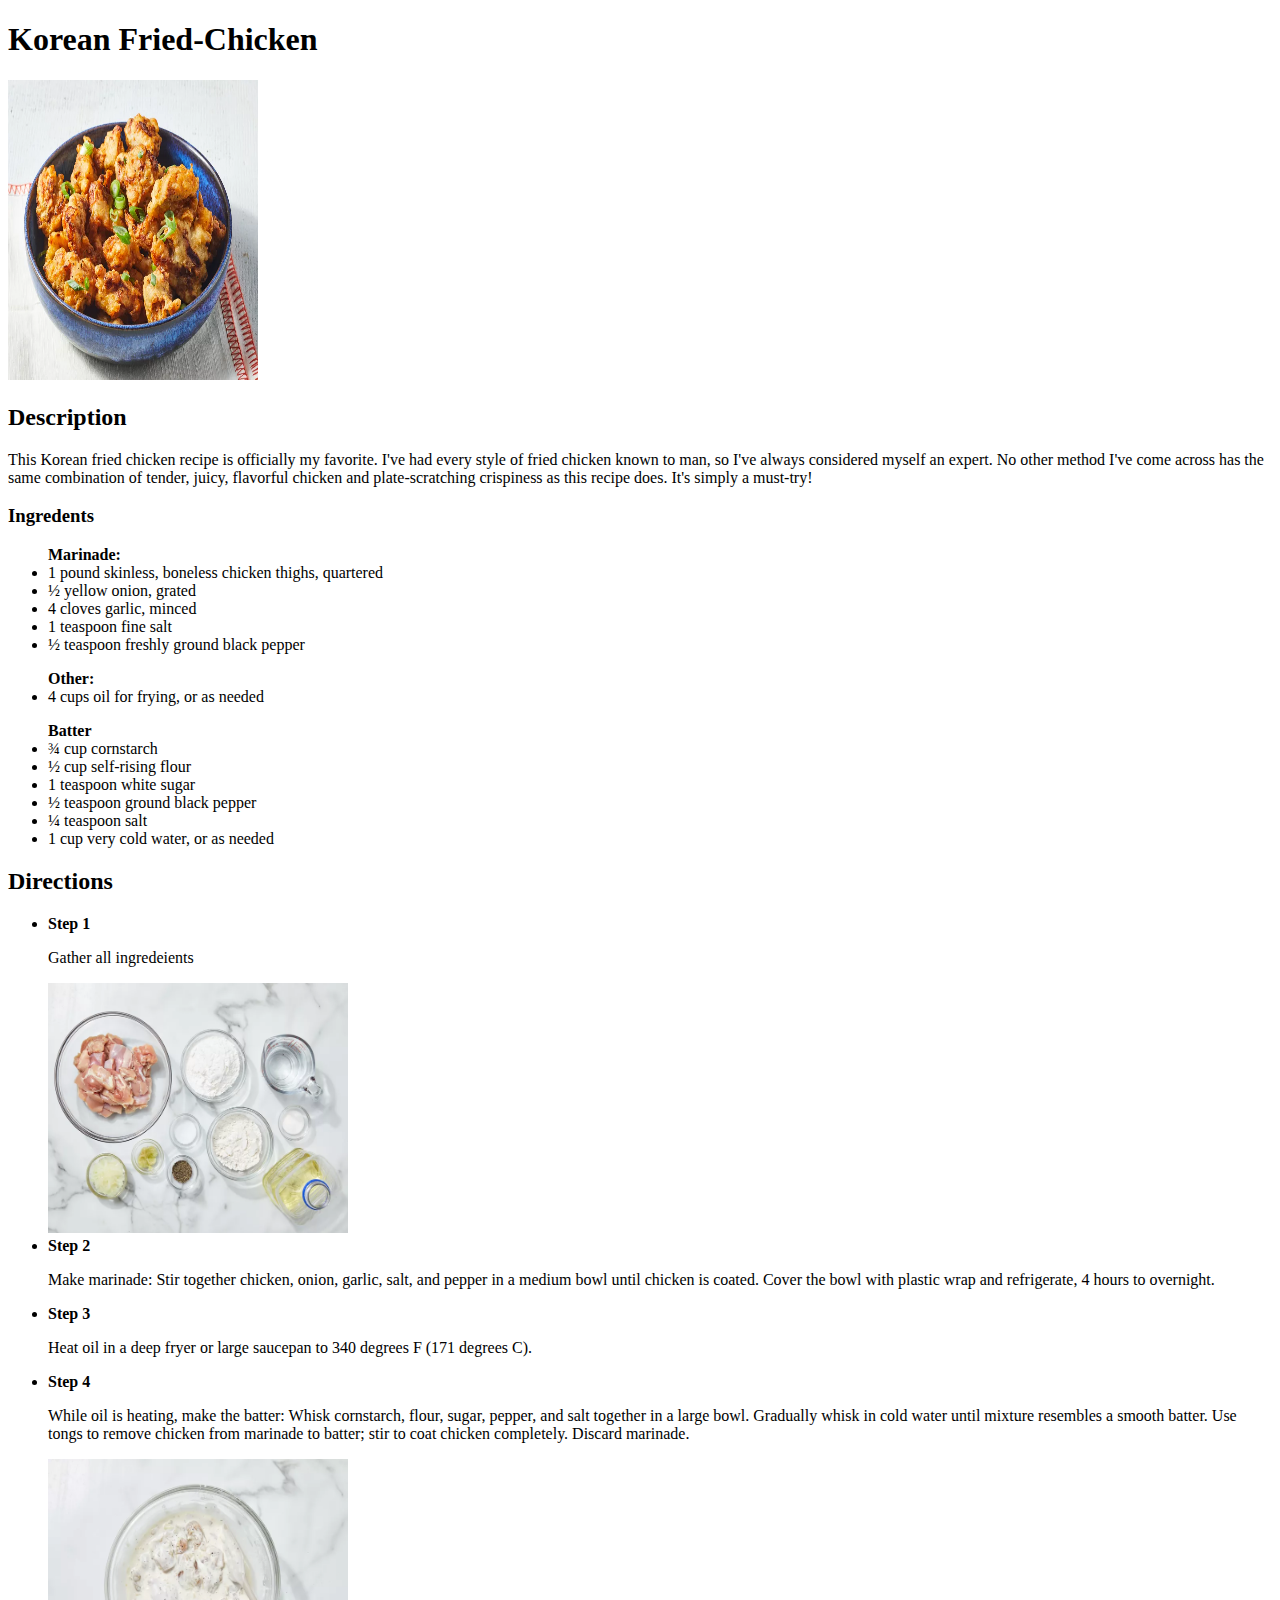
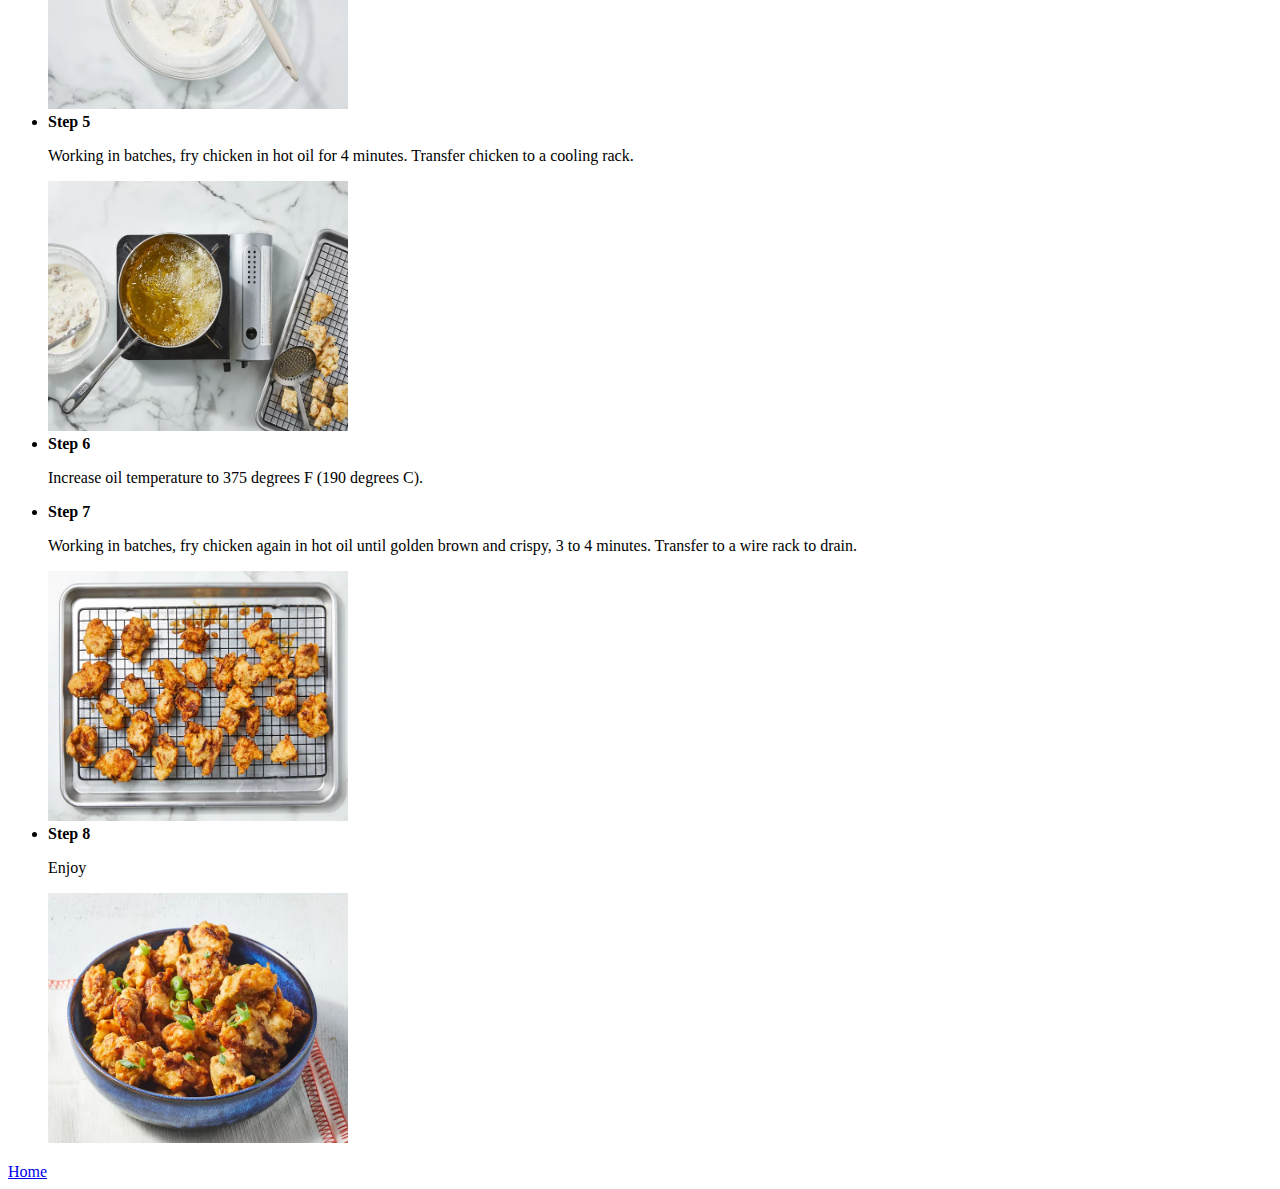
==== recipes/korean-fried-chicken.html @ aa196282 "Building a digital Cooking Recipe manual" ====
<!DOCTYPE html>
<html lang="en">
<head>
    <meta charset="UTF-8">
    <meta name="viewport" content="width=device-width, initial-scale=1.0">
    <title>Document</title>
</head>
<body>
    <h1>Korean Fried-Chicken</h1>
    <img src="../recipes/images/korean-fried-chicken.webp" alt="korean fried chicken" height="300px" width="250px">
   <h2>Description</h2>
   <p>This Korean fried chicken recipe is officially my favorite. I've had every style of fried chicken known to man, so I've always considered myself an expert. No other method I've come across has the same combination of tender, juicy, flavorful chicken and plate-scratching crispiness as this recipe does. It's simply a must-try!</p>
   <h3>Ingredents</h3>
   <ul>
    <strong>Marinade:</strong>
    <li>1 pound skinless, boneless chicken thighs, quartered</li>
    <li>½ yellow onion, grated</li>
    <li>4 cloves garlic, minced</li>
    <li>1 teaspoon fine salt</li>
    <li>½ teaspoon freshly ground black pepper</li>
   </ul>
   <ul>
    <strong>Other:</strong>
    <li>4 cups oil for frying, or as needed</li>
   </ul>
   <ul><strong>Batter</strong>
    <li>¾ cup cornstarch</li>
    <li>½ cup self-rising flour</li>
    <li>1 teaspoon white sugar</li>
    <li>½ teaspoon ground black pepper</li>
    <li>¼ teaspoon salt</li>
    <li>1 cup very cold water, or as needed</li>
   </ul>
   <h2>Directions</h2>
   <ul>
     <li><strong>Step 1</strong>
    <p>Gather all ingredeients</p>
   <img src="../recipes/images/chicken-ingredents.webp" alt="chiken Ingredents" height="250px" width="300px">
   </li>
       <li><strong>Step 2</strong> 
        <p>Make marinade: Stir together chicken, onion, garlic, salt, and pepper in a medium bowl until chicken is coated. Cover the bowl with plastic wrap and refrigerate, 4 hours to overnight.</p>
    </li>
    <li><strong>Step 3</strong>
        <p>Heat oil in a deep fryer or large saucepan to 340 degrees F (171 degrees C).</p>
    </li>
    <li><strong>Step 4</strong>
        <p>While oil is heating, make the batter: Whisk cornstarch, flour, sugar, pepper, and salt together in a large bowl. Gradually whisk in cold water until mixture resembles a smooth batter. Use tongs to remove chicken from marinade to batter; stir to coat chicken completely. Discard marinade.</p>
        <img src="../recipes/images/marinade.webp" alt="marinade" height="250px" width="300px">
    </li>
    <li><strong>Step 5</strong>
        <p>Working in batches, fry chicken in hot oil for 4 minutes. Transfer chicken to a cooling rack.</p>
        <img src="../recipes/images/frying.webp" alt="heated oil" height="250px" width="300px">
    </li>
    <li><strong>Step 6</strong>
        <p>Increase oil temperature to 375 degrees F (190 degrees C).</p>
    </li>
    <li><strong>Step 7</strong>
        <p>Working in batches, fry chicken again in hot oil until golden brown and crispy, 3 to 4 minutes. Transfer to a wire rack to drain.</p>
        <img src="../recipes/images/fried.webp" alt="Allow to drain off oil" height="250px" width="300px">
    </li>
    <li><strong>Step 8</strong>
        <p>Enjoy</p>
        <img src="../recipes/images/korean-fried-chicken.webp" alt="A bowl of Korean Fried Chicken" height="250px" width="300px">
    </li>
   </ul>
   <a href="../index.html">Home</a>
</body>
</html>
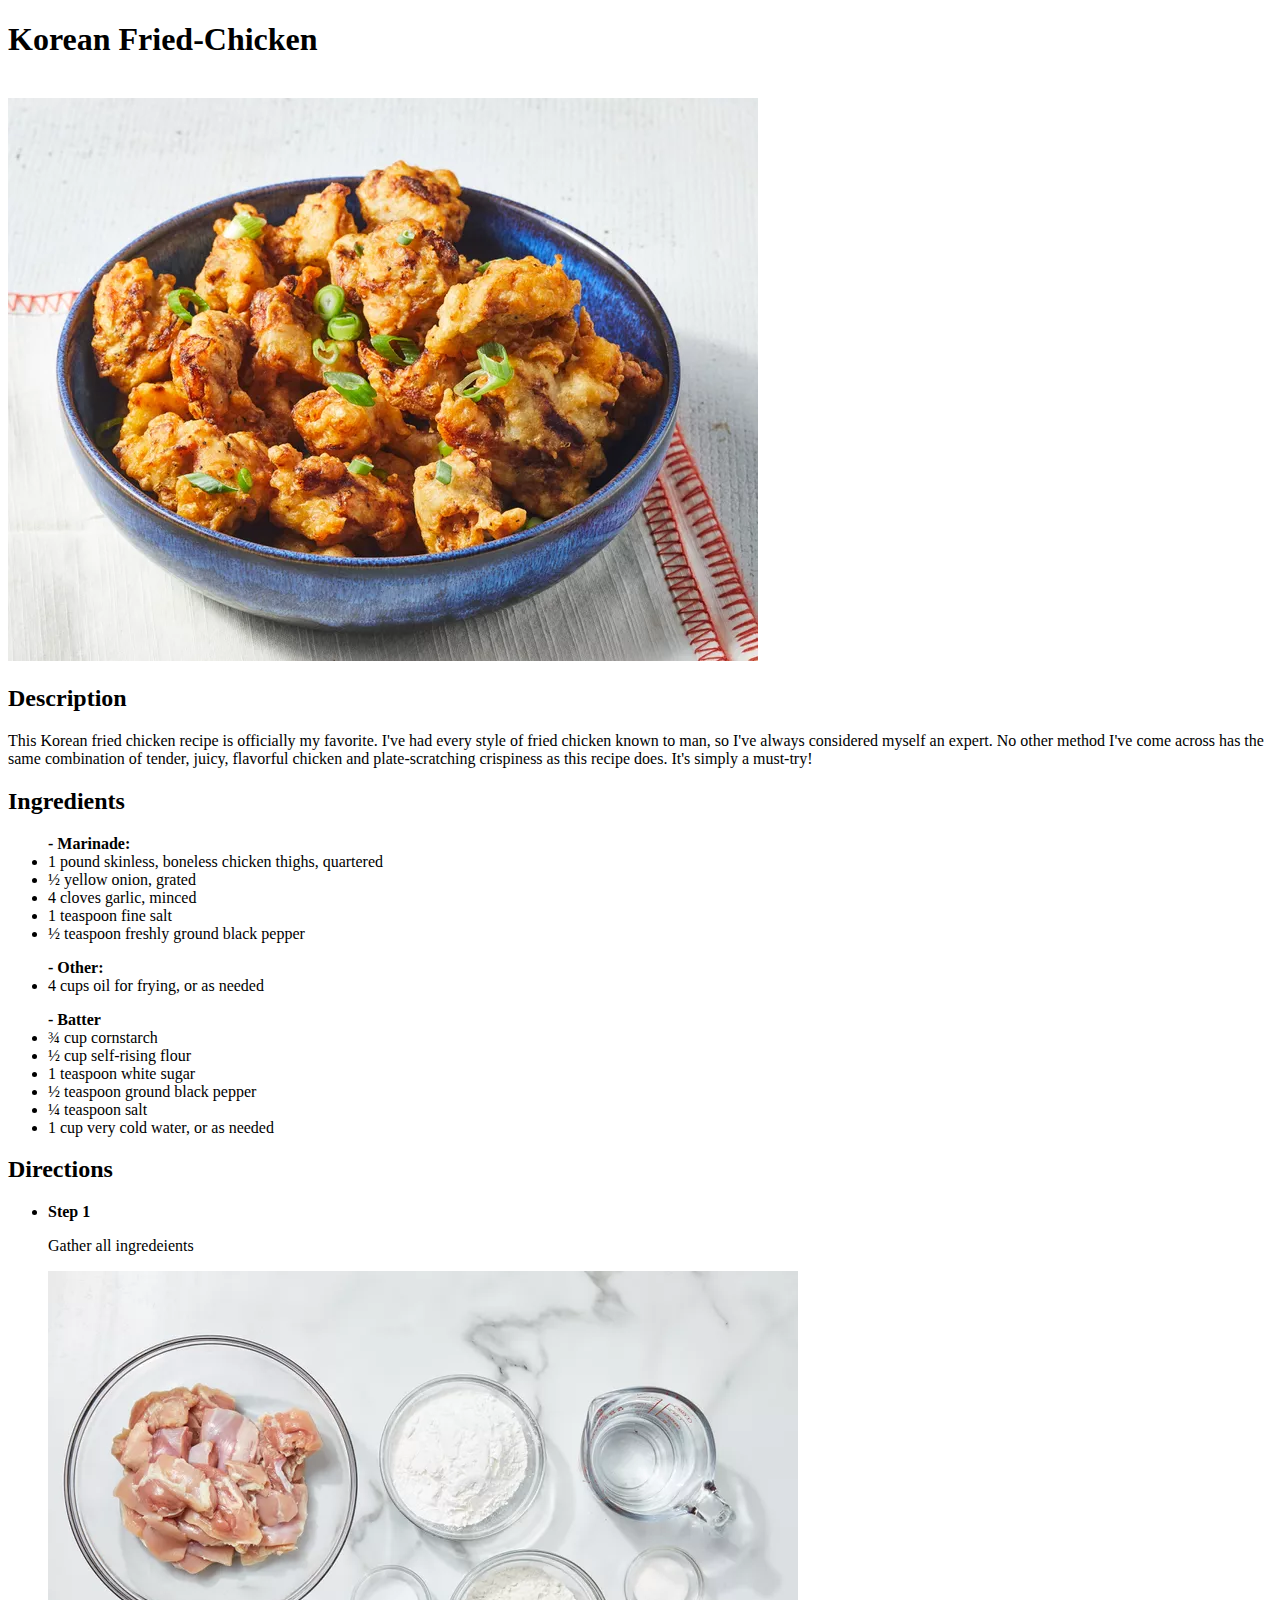
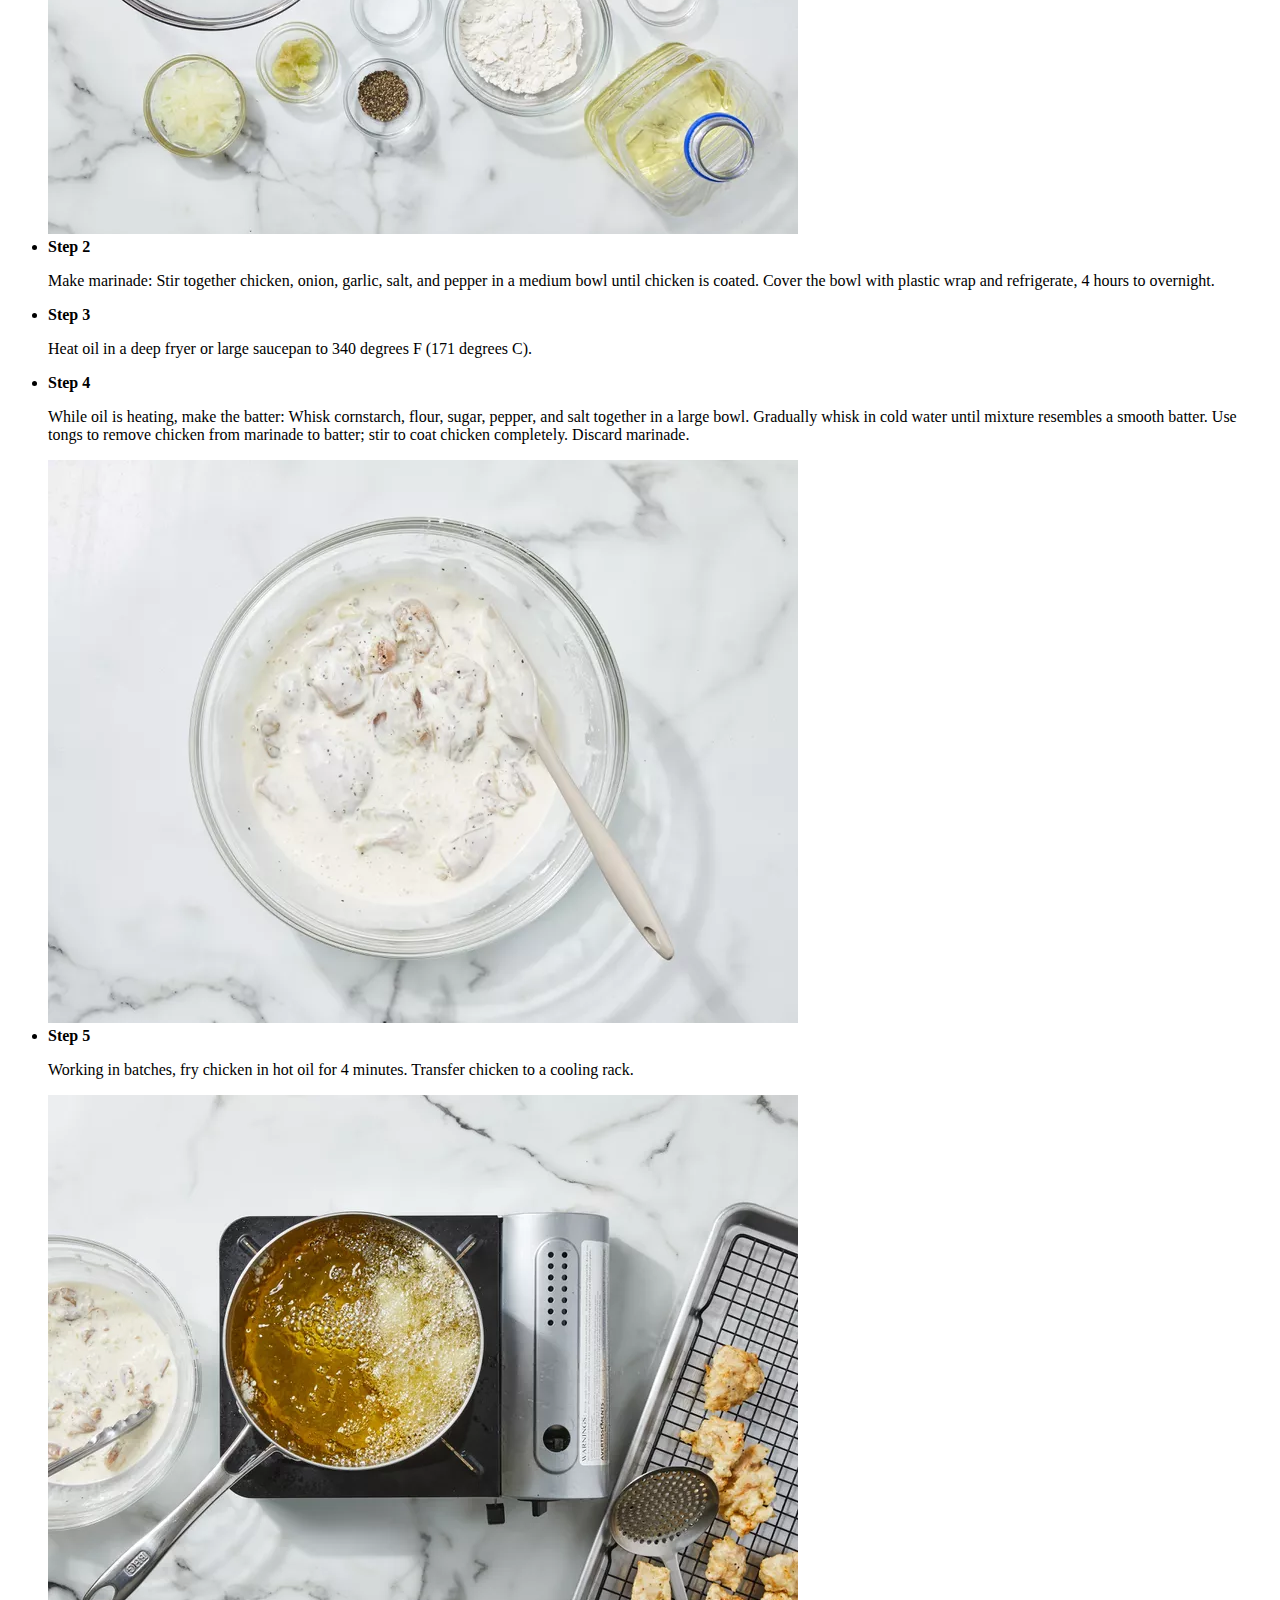
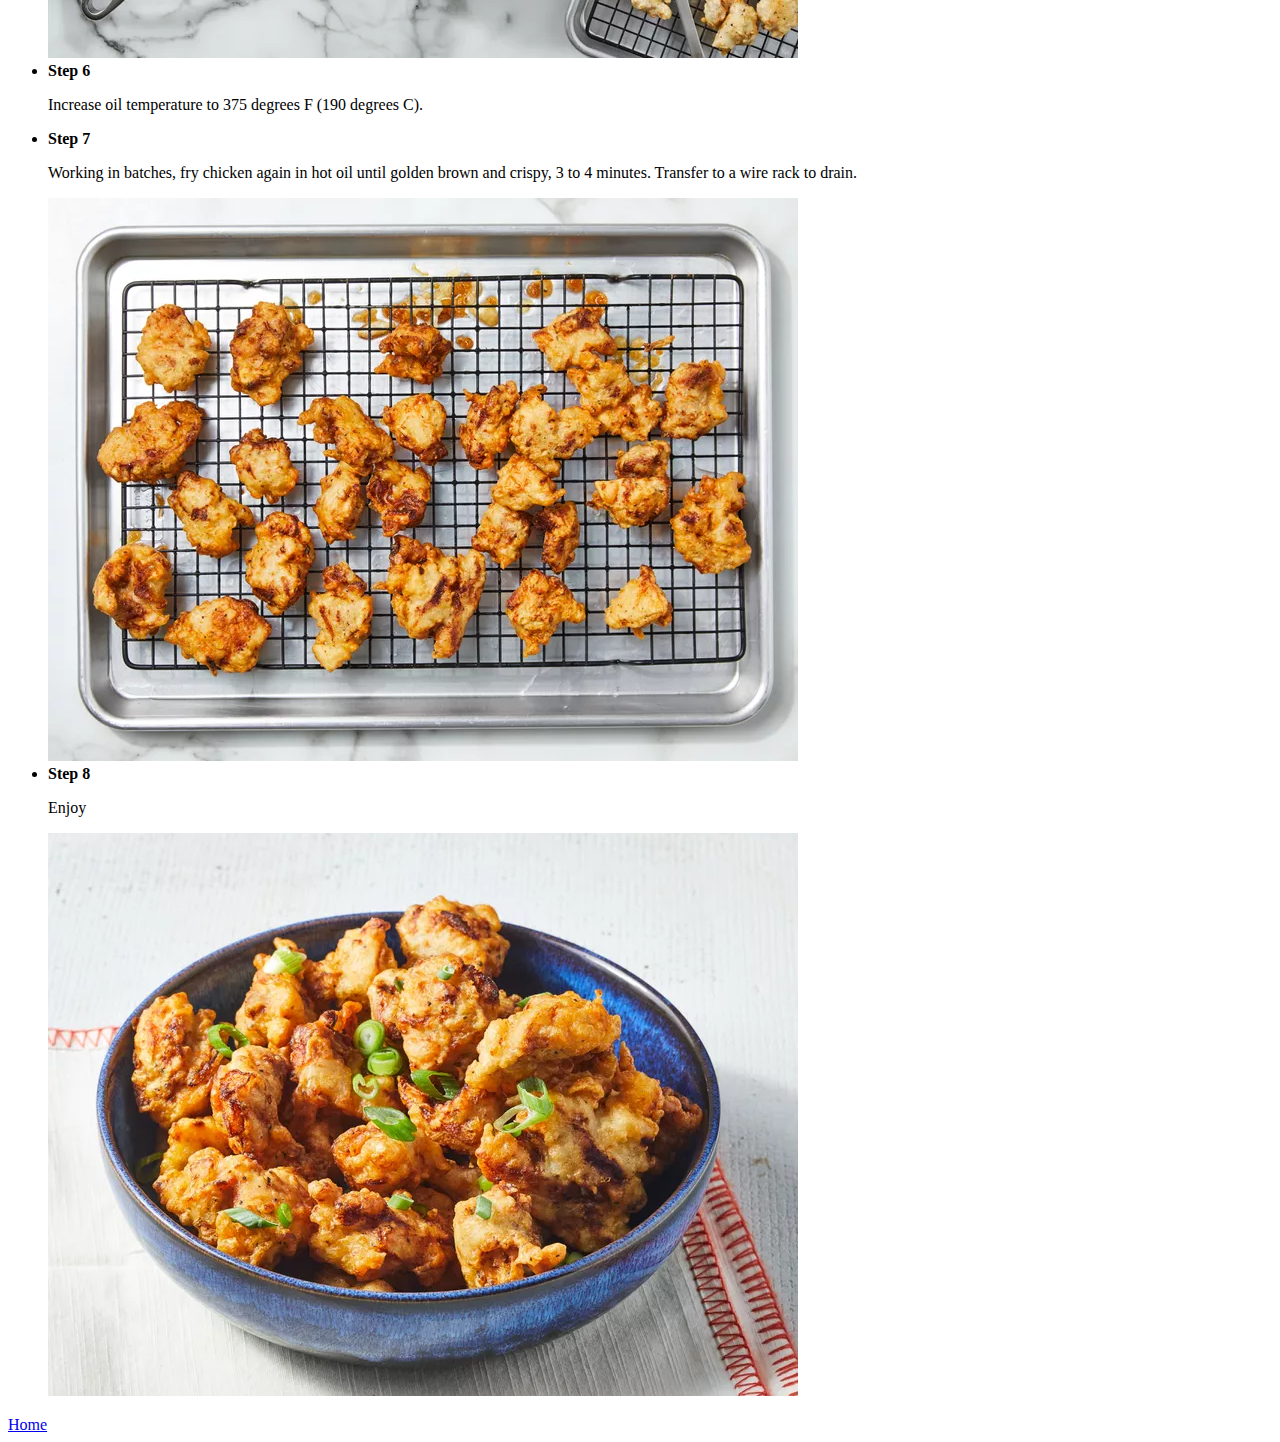
==== commit 620ee398: "added css and corected some errors" ====
--- a/recipes/korean-fried-chicken.html
+++ b/recipes/korean-fried-chicken.html
@@ -3,66 +3,70 @@
 <head>
     <meta charset="UTF-8">
     <meta name="viewport" content="width=device-width, initial-scale=1.0">
-    <title>Document</title>
+    <title>Korean Fried Chicken</title>
+    <link rel="stylesheet" href="../korean-fried-chiken.css">
 </head>
 <body>
-    <h1>Korean Fried-Chicken</h1>
-    <img src="../recipes/images/korean-fried-chicken.webp" alt="korean fried chicken" height="300px" width="250px">
-   <h2>Description</h2>
-   <p>This Korean fried chicken recipe is officially my favorite. I've had every style of fried chicken known to man, so I've always considered myself an expert. No other method I've come across has the same combination of tender, juicy, flavorful chicken and plate-scratching crispiness as this recipe does. It's simply a must-try!</p>
-   <h3>Ingredents</h3>
-   <ul>
-    <strong>Marinade:</strong>
+    <div class="head1"><h1>Korean Fried-Chicken</h1></div><br>
+    <div><img src="../recipes/images/korean-fried-chicken.webp" alt="korean fried chicken" ></div>
+   <div class="head2"><h2>Description</h2></div>
+   <div class="para1"><p>This Korean fried chicken recipe is officially my favorite. I've had every style of fried chicken known to man, so I've always considered myself an expert. No other method I've come across has the same combination of tender, juicy, flavorful chicken and plate-scratching crispiness as this recipe does. It's simply a must-try!</p></div>
+   <div class="head2"><h2>Ingredients</h3></div>
+  <div class="In-list">
+    <div class="unordered uno1"> <ul>
+    <strong>- Marinade:</strong><br>
     <li>1 pound skinless, boneless chicken thighs, quartered</li>
     <li>½ yellow onion, grated</li>
     <li>4 cloves garlic, minced</li>
     <li>1 teaspoon fine salt</li>
     <li>½ teaspoon freshly ground black pepper</li>
-   </ul>
-   <ul>
-    <strong>Other:</strong>
+   </ul></div>
+   <div class="unordered uno1"><ul >
+    <strong>- Other:</strong><br>
     <li>4 cups oil for frying, or as needed</li>
-   </ul>
-   <ul><strong>Batter</strong>
+   </ul></div>
+   <div class="unordered uno1"><ul>
+    <strong>- Batter</strong><br>
     <li>¾ cup cornstarch</li>
     <li>½ cup self-rising flour</li>
     <li>1 teaspoon white sugar</li>
     <li>½ teaspoon ground black pepper</li>
     <li>¼ teaspoon salt</li>
     <li>1 cup very cold water, or as needed</li>
-   </ul>
-   <h2>Directions</h2>
-   <ul>
-     <li><strong>Step 1</strong>
-    <p>Gather all ingredeients</p>
-   <img src="../recipes/images/chicken-ingredents.webp" alt="chiken Ingredents" height="250px" width="300px">
+   </ul></div>
+</div>
+   <div class="head2"><h2>Directions</h2></div>
+   <div class="unordered unordered4"><ul>
+    <li><strong>Step 1</strong >
+   <p>Gather all ingredeients</p>
+  <img src="../recipes/images/chicken-ingredents.webp" alt="chiken Ingredents">
+  </li>
+      <li><strong>Step 2</strong> 
+       <p>Make marinade: Stir together chicken, onion, garlic, salt, and pepper in a medium bowl until chicken is coated. Cover the bowl with plastic wrap and refrigerate, 4 hours to overnight.</p>
    </li>
-       <li><strong>Step 2</strong> 
-        <p>Make marinade: Stir together chicken, onion, garlic, salt, and pepper in a medium bowl until chicken is coated. Cover the bowl with plastic wrap and refrigerate, 4 hours to overnight.</p>
-    </li>
-    <li><strong>Step 3</strong>
-        <p>Heat oil in a deep fryer or large saucepan to 340 degrees F (171 degrees C).</p>
-    </li>
-    <li><strong>Step 4</strong>
-        <p>While oil is heating, make the batter: Whisk cornstarch, flour, sugar, pepper, and salt together in a large bowl. Gradually whisk in cold water until mixture resembles a smooth batter. Use tongs to remove chicken from marinade to batter; stir to coat chicken completely. Discard marinade.</p>
-        <img src="../recipes/images/marinade.webp" alt="marinade" height="250px" width="300px">
-    </li>
-    <li><strong>Step 5</strong>
-        <p>Working in batches, fry chicken in hot oil for 4 minutes. Transfer chicken to a cooling rack.</p>
-        <img src="../recipes/images/frying.webp" alt="heated oil" height="250px" width="300px">
-    </li>
-    <li><strong>Step 6</strong>
-        <p>Increase oil temperature to 375 degrees F (190 degrees C).</p>
-    </li>
-    <li><strong>Step 7</strong>
-        <p>Working in batches, fry chicken again in hot oil until golden brown and crispy, 3 to 4 minutes. Transfer to a wire rack to drain.</p>
-        <img src="../recipes/images/fried.webp" alt="Allow to drain off oil" height="250px" width="300px">
-    </li>
-    <li><strong>Step 8</strong>
-        <p>Enjoy</p>
-        <img src="../recipes/images/korean-fried-chicken.webp" alt="A bowl of Korean Fried Chicken" height="250px" width="300px">
-    </li>
-   </ul>
-   <a href="../index.html">Home</a>
+   <li><strong>Step 3</strong>
+       <p>Heat oil in a deep fryer or large saucepan to 340 degrees F (171 degrees C).</p>
+   </li>
+   <li><strong>Step 4</strong>
+       <p>While oil is heating, make the batter: Whisk cornstarch, flour, sugar, pepper, and salt together in a large bowl. Gradually whisk in cold water until mixture resembles a smooth batter. Use tongs to remove chicken from marinade to batter; stir to coat chicken completely. Discard marinade.</p>
+       <img src="../recipes/images/marinade.webp" alt="marinade" >
+   </li>
+   <li><strong>Step 5</strong>
+       <p>Working in batches, fry chicken in hot oil for 4 minutes. Transfer chicken to a cooling rack.</p>
+       <img src="../recipes/images/frying.webp" alt="heated oil">
+   </li>
+   <li><strong>Step 6</strong>
+       <p>Increase oil temperature to 375 degrees F (190 degrees C).</p>
+   </li>
+   <li><strong>Step 7</strong>
+       <p>Working in batches, fry chicken again in hot oil until golden brown and crispy, 3 to 4 minutes. Transfer to a wire rack to drain.</p>
+       <img src="../recipes/images/fried.webp" alt="Allow to drain off oil">
+   </li>
+   <li><strong>Step 8</strong>
+       <p>Enjoy</p>
+       <img src="../recipes/images/korean-fried-chicken.webp" alt="A bowl of Korean Fried Chicken">
+   </li>
+  </ul></div>
+   <div class="home-link-div"><a href="../index.html">Home</a></div>
 </body>
 </html>